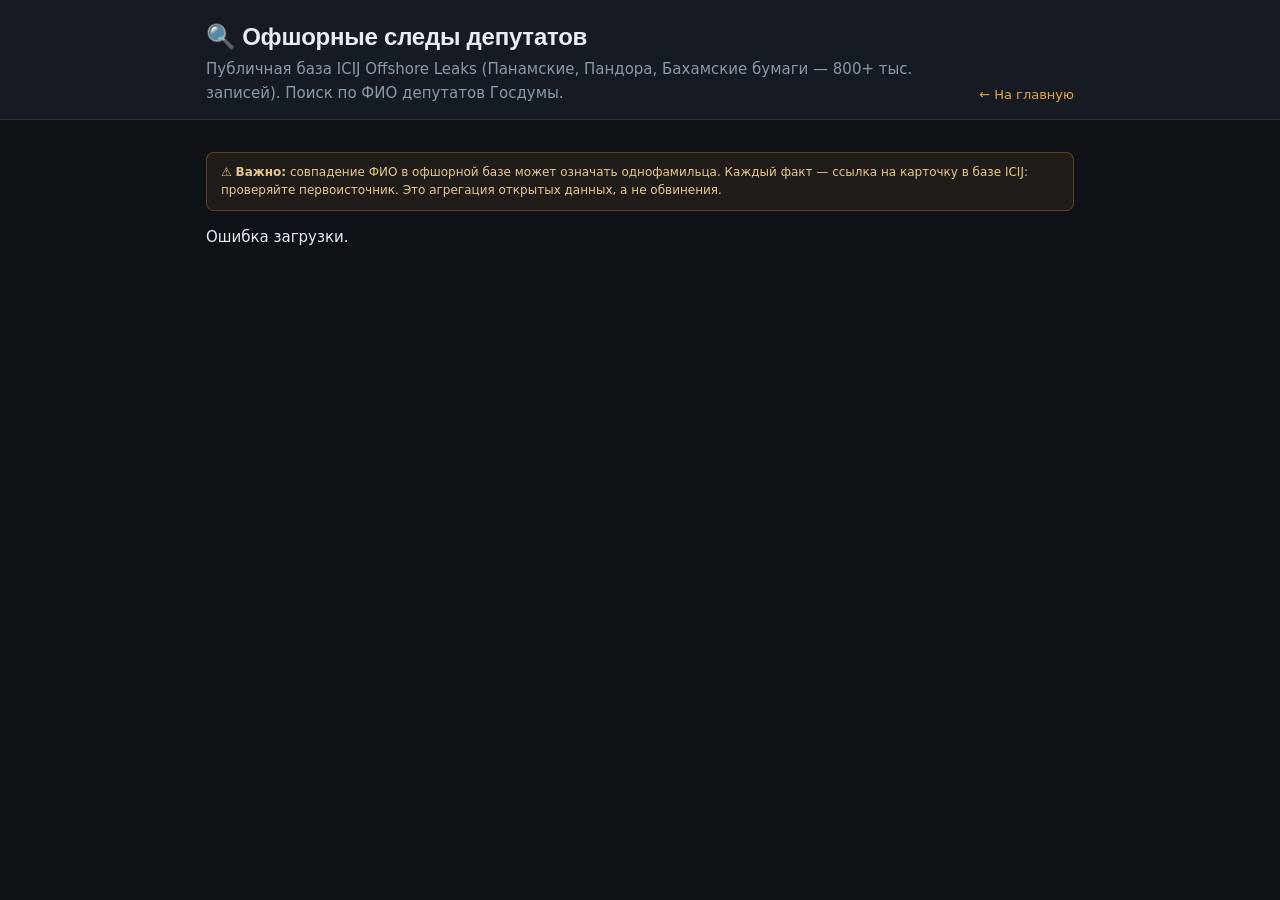
==== investigations.html @ b84b9b35 "фракции депутатов + страница расследований investigations.html + кнопки на главной" ====
<!DOCTYPE html>
<html lang="ru">
<head>
<meta charset="UTF-8">
<meta name="viewport" content="width=device-width, initial-scale=1">
<title>Расследования: офшорные следы депутатов — Законы РФ</title>
<meta name="description" content="Депутаты Госдумы в публичной базе ICIJ Offshore Leaks (Панамские, Пандора, Бахамские бумаги). Только факты из открытых источников со ссылками.">
<link rel="stylesheet" href="style.css">
<style>
.investlist{max-width:900px;margin:0 auto;padding:20px 16px 60px}
.dossier{background:var(--panel);border:1px solid var(--line);border-radius:12px;padding:16px 20px;margin-bottom:16px}
.dname{font-size:18px;font-weight:700}
.dname a{color:var(--acc)}
.dsec{margin-top:12px}
.dsec h3{font-size:13px;color:#c6d0dc;text-transform:uppercase;letter-spacing:.05em;margin:0 0 6px}
.ditem{padding:6px 0;border-bottom:1px solid rgba(42,51,65,.5);font-size:13px}
.ditem a{color:#e8c88a}
.dmeta{color:var(--mut);font-size:11px}
.warn{background:rgba(232,163,61,.08);border:1px solid rgba(232,163,61,.3);border-radius:8px;padding:10px 14px;color:#e8c88a;font-size:12px;margin:12px 0}
</style>
</head>
<body>
<header><div class="wrap head" style="max-width:900px">
  <div><h1 style="font-size:24px">🔍 Офшорные следы депутатов</h1>
  <p class="sub">Публичная база ICIJ Offshore Leaks (Панамские, Пандора, Бахамские бумаги — 800+ тыс. записей). Поиск по ФИО депутатов Госдумы.</p></div>
  <div class="updated"><a href="/">← На главную</a></div>
</div></header>

<main class="investlist">
  <div class="warn">⚠ <b>Важно:</b> совпадение ФИО в офшорной базе может означать однофамильца. Каждый факт — ссылка на карточку в базе ICIJ: проверяйте первоисточник. Это агрегация открытых данных, а не обвинения.</div>
  <div id="list"><div class="loading">Загрузка…</div></div>
</main>

<script>
"use strict";
function esc(s){ return String(s).replace(/[&<>"]/g, c => ({"&":"&amp;","<":"&lt;",">":"&gt;",'"':"&quot;"}[c])); }
fetch("data/investigations.json").then(r => r.json()).then(data => {
  const box = document.getElementById("list");
  const names = Object.keys(data || {});
  if (!names.length) { box.innerHTML = "<p class='loading'>Офшорных следов у депутатов в базе ICIJ пока не найдено. База депутатов растёт каждую ночь — скан повторяется автоматически.</p>"; return; }
  box.innerHTML = names.map(name => {
    const v = data[name];
    return `<div class="dossier">
      <div class="dname"><a href="${esc(v.deputy_url)}" target="_blank" rel="noopener">${esc(name)}</a></div>
      <div class="dsec"><h3>Офицеры офшоров (совпадения ФИО)</h3>
        ${v.officers.map(o => `<div class="ditem"><a href="${esc(o.link)}" target="_blank" rel="noopener">${esc(o.name)}</a> <span class="dmeta">— источник: ${esc(o.source)}</span></div>`).join("")}</div>
      <div class="dsec"><h3>Связанные структуры</h3>
        ${v.entities.map(e => `<div class="ditem"><a href="${esc(e.link)}" target="_blank" rel="noopener">${esc(e.name)}</a> <span class="dmeta">— ${esc(e.jurisdiction)} · ${esc(e.status)}</span></div>`).join("")}</div>
    </div>`;
  }).join("");
}).catch(e => { document.getElementById("list").innerHTML = "<p>Ошибка загрузки.</p>"; });
</script>
</body>
</html>
---- style.css ----
:root{
  --bg:#0e1116; --panel:#161b23; --card:#1c232e; --line:#2a3341;
  --txt:#e8edf4; --mut:#8b98a9; --acc:#e8a33d;
  --red:#e05555; --green:#43b581; --blue:#5b8def; --grey:#5a6675;
}
*{box-sizing:border-box}
body{margin:0;background:var(--bg);color:var(--txt);font:15px/1.55 Inter,system-ui,'Segoe UI',sans-serif}
.wrap{max-width:1280px;margin:0 auto;padding:0 16px}
a{color:var(--acc);text-decoration:none}
a:hover{text-decoration:underline}
h1{margin:.15em 0;font-size:30px;font-family:Unbounded,Inter,sans-serif;font-weight:700;letter-spacing:-.01em}
h2.h-sm{font-size:15px;color:var(--mut);margin:0 0 8px;text-transform:uppercase;letter-spacing:.06em}
.muted{color:var(--mut);font-weight:400;font-size:.65em}
.sub{color:var(--mut);margin:.2em 0 0;max-width:720px}

header{background:var(--panel);border-bottom:1px solid var(--line);padding:14px 0}
.head{display:flex;justify-content:space-between;align-items:flex-end;gap:16px;flex-wrap:wrap}
.updated{color:var(--mut);font-size:13px;white-space:nowrap}

.tiles{display:grid;grid-template-columns:repeat(auto-fit,minmax(200px,1fr));gap:12px;margin:18px auto}
.tile{background:var(--panel);border:1px solid var(--line);border-radius:12px;padding:14px 16px;cursor:pointer}
.tile:hover{border-color:var(--acc)}
.tile .n{font-size:34px;font-weight:700;line-height:1.1;font-family:Unbounded,Inter,sans-serif;letter-spacing:-.02em}
.tile .l{color:var(--mut);font-size:13px}
.tile.red .n{color:var(--red)} .tile.green .n{color:var(--green)} .tile.blue .n{color:var(--blue)} .tile.gold .n{color:var(--acc)}
.tile.on{outline:2px solid var(--acc)}

.strip{display:flex;gap:10px;overflow-x:auto;padding-bottom:8px}
.chip{flex:0 0 auto;background:var(--card);border:1px solid var(--line);border-radius:10px;padding:8px 12px;max-width:300px}
.chip .d{font-size:12px;color:var(--mut)}
.chip .t{font-size:13px;line-height:1.35;display:-webkit-box;-webkit-line-clamp:2;-webkit-box-orient:vertical;overflow:hidden}
.chip:hover{border-color:var(--acc)}

.controls{display:flex;gap:10px;flex-wrap:wrap;align-items:center;margin:14px auto}
button{background:var(--card);color:var(--txt);border:1px solid var(--line);border-radius:9px;padding:8px 14px;cursor:pointer;font-size:14px}
button:hover{border-color:var(--acc)}
button.on{background:var(--acc);color:#151007;border-color:var(--acc);font-weight:600}
input[type=search]{flex:1;min-width:220px;background:var(--card);border:1px solid var(--line);border-radius:9px;color:var(--txt);padding:9px 12px;font-size:14px}
input[type=search]:focus{outline:1px solid var(--acc)}

#board{margin:10px auto 40px}
.board{display:grid;grid-template-columns:repeat(auto-fit,minmax(175px,1fr));gap:10px;align-items:start;padding-bottom:12px}
.col{background:var(--panel);border:1px solid var(--line);border-top:3px solid var(--colc,var(--grey));border-radius:12px;padding:10px}
.col h3{margin:2px 4px 10px;font-size:13px;display:flex;justify-content:space-between;align-items:center;text-transform:uppercase;letter-spacing:.04em;color:#c6d0dc}
.col h3 .cnt{background:var(--card);border-radius:20px;padding:1px 10px;font-size:13px;color:var(--mut)}
.cards{display:flex;flex-direction:column;gap:8px}
.card{background:var(--card);border:1px solid var(--line);border-left:3px solid var(--grey);border-radius:8px;padding:8px 10px;font-size:13px}
.card.anti{border-left-color:var(--red)} .card.pro{border-left-color:var(--green)} .card.unknown{border-left-color:var(--grey)}
.card .num{font-weight:600;margin-right:6px}
.card .num a{color:var(--acc)}
.card .crow{display:flex;justify-content:space-between;gap:6px;align-items:baseline}
.card .mark{opacity:.8}
.card .why{margin-top:6px;font-size:12px;line-height:1.5;color:#f0b3b3;background:rgba(224,85,85,.07);border-left:3px solid var(--red);border-radius:0 6px 6px 0;padding:5px 8px;font-style:italic;display:-webkit-box;-webkit-line-clamp:2;-webkit-box-orient:vertical;overflow:hidden}
.card.open .why{display:block;-webkit-line-clamp:unset;font-size:13px;line-height:1.55}
.card.pro .why{color:#a9e3c8;background:rgba(67,181,129,.07);border-left-color:var(--green)}
.card .note{margin-top:4px;font-size:12px;color:var(--mut);display:-webkit-box;-webkit-line-clamp:2;-webkit-box-orient:vertical;overflow:hidden}
.card .dt{color:var(--mut);font-size:12px}
.card .tp{display:inline-block;font-size:11px;color:var(--mut);border:1px solid var(--line);border-radius:12px;padding:0 8px;margin-top:6px}
.card .more{display:none;margin-top:6px;color:var(--mut);font-size:12px}
.card.open .more{display:block}
.card:hover{border-color:var(--acc);cursor:pointer}
.card .t{display:-webkit-box;-webkit-line-clamp:3;-webkit-box-orient:vertical;overflow:hidden}
.card .ext{margin-top:6px;display:none}
.card.open .ext{display:inline-block}
.morebtn{width:100%;margin-top:8px;font-size:13px}

footer{border-top:1px solid var(--line);padding:18px 0 30px;color:var(--mut);font-size:13px}
code{background:var(--card);padding:1px 6px;border-radius:6px}
.loading{color:var(--mut);padding:40px 0;text-align:center}

/* ===== сетка законов ===== */
.graphwrap{background:var(--panel);border:1px solid var(--line);border-radius:12px;padding:12px}
.graphlegend{display:flex;gap:16px;flex-wrap:wrap;align-items:center;color:var(--mut);font-size:13px;margin-bottom:8px}
.graphlegend .dot{display:inline-block;width:10px;height:10px;border-radius:50%;margin-right:5px}
.dot.red{background:var(--red)} .dot.green{background:var(--green)} .dot.grey{background:var(--grey)}
.graphlegend .hint{margin-left:auto;font-size:12px}
#gcanvas{width:100%;height:auto;border:1px solid var(--line);border-radius:8px;background:#0b0e13;cursor:crosshair}
.graphnote{margin-top:8px;color:var(--mut);font-size:12px}
@media (max-width:720px){ h1{font-size:22px} .controls{flex-direction:column} }

/* разбор законопроекта (в раскрытой карточке) */
.dg{display:none;margin-top:8px;background:rgba(232,163,61,.06);border:1px solid rgba(232,163,61,.3);border-radius:8px;padding:8px 12px;font-size:12.5px;line-height:1.55;color:#d8cfa8}
.card.open .dg{display:block}
.dg p{margin:4px 0}
.dg p:first-child{margin-top:0}
.dg b{color:#e8a33d}

/* статистика */
.searchrow{margin:0 auto 4px}
.searchrow input{width:100%}
.statwrap{background:var(--panel);border:1px solid var(--line);border-radius:12px;padding:14px 16px;margin:0 auto 12px;max-height:330px;overflow-y:auto}
.statwrap summary{cursor:pointer;color:#c6d0dc;font-size:13px;font-weight:600}
.clegend{display:flex;gap:14px;align-items:center;margin-bottom:6px;color:#c6d0dc;font-size:13px}
.clegend .lg{color:var(--mut);font-size:12px}
.clegend .hint{margin-left:auto;color:var(--mut);font-size:11px}
.statwrap::-webkit-scrollbar{width:6px}
.statwrap::-webkit-scrollbar-thumb{background:var(--line);border-radius:6px}
.stitle{color:#c6d0dc;font-size:14px;margin:14px 0 8px}
.srow{display:grid;grid-template-columns:52px 1fr 90px;gap:8px;align-items:center;margin:4px 0}
.slab{color:var(--mut);font-size:12px;text-align:right}
.sbars{display:flex;height:14px;border-radius:6px;overflow:hidden;background:#0b0e13}
.sbar{height:100%}
.sbar.anti{background:var(--red)} .sbar.pro{background:var(--green)}
.sbar.blue{background:linear-gradient(180deg,#5b8def,#3a5fb8)}
.sbar.blue{background:linear-gradient(180deg,#5b8def,#3a5fb8)}
.sval{font-size:12px;color:var(--mut)}
.sval .ra{color:var(--red)} .sval .gr{color:var(--green)}

/* диаграмма годов */
.chartwrap{background:var(--panel);border:1px solid var(--line);border-radius:12px;padding:14px 16px;margin-bottom:12px}
.ctitle{color:#c6d0dc;font-size:13px;margin:8px 0}
.ctitle .cl{color:var(--mut);font-weight:400;font-size:12px}
.yrow{display:flex;align-items:flex-end;gap:3px;height:130px;margin-bottom:6px}
.ycol{flex:1;display:flex;flex-direction:column;justify-content:flex-end;align-items:center;height:100%;min-width:0}
.xlabels{display:flex;padding-left:36px;padding-right:12px}
.xlabels span{flex:1;text-align:center;font-size:9px;color:var(--mut);white-space:nowrap}
.ybar{display:flex;flex-direction:column;justify-content:flex-end;width:100%;max-width:22px;height:100%;background:#0b0e13;border-radius:4px 4px 0 0;overflow:hidden}
.yseg{display:block;width:100%}
.yseg.anti{background:var(--red)}
.yseg.pro{background:var(--green)}
.ylab{font-size:10px;color:var(--mut);margin-top:3px;white-space:nowrap}
.yval{font-size:9px;color:var(--mut);white-space:nowrap}
.ycol:hover .ybar{outline:1px solid var(--acc)}

/* страна в цифрах */
.orow{margin:10px 0 2px}
.oname{display:block;font-size:13px;color:#c6d0dc;font-weight:600}
.oval{font-size:12px;color:var(--mut)}
.ochart{margin:6px 0 4px}

.btnnews{display:inline-block;background:var(--card);border:1px solid var(--line);border-radius:10px;padding:10px 18px;color:var(--txt);font-size:14px}
.btnnews:hover{border-color:var(--acc);color:var(--acc)}

.drow{display:flex;justify-content:space-between;gap:10px;padding:7px 4px;border-bottom:1px solid rgba(42,51,65,.5);font-size:13px}
.dname a{color:#c6d0dc}
.dname a:hover{color:var(--acc)}
.dval{color:var(--mut);font-size:12px;white-space:nowrap}
.dval b{color:#e8c88a;font-size:14px}
.faction{color:var(--mut);font-size:11px;margin-left:4px}
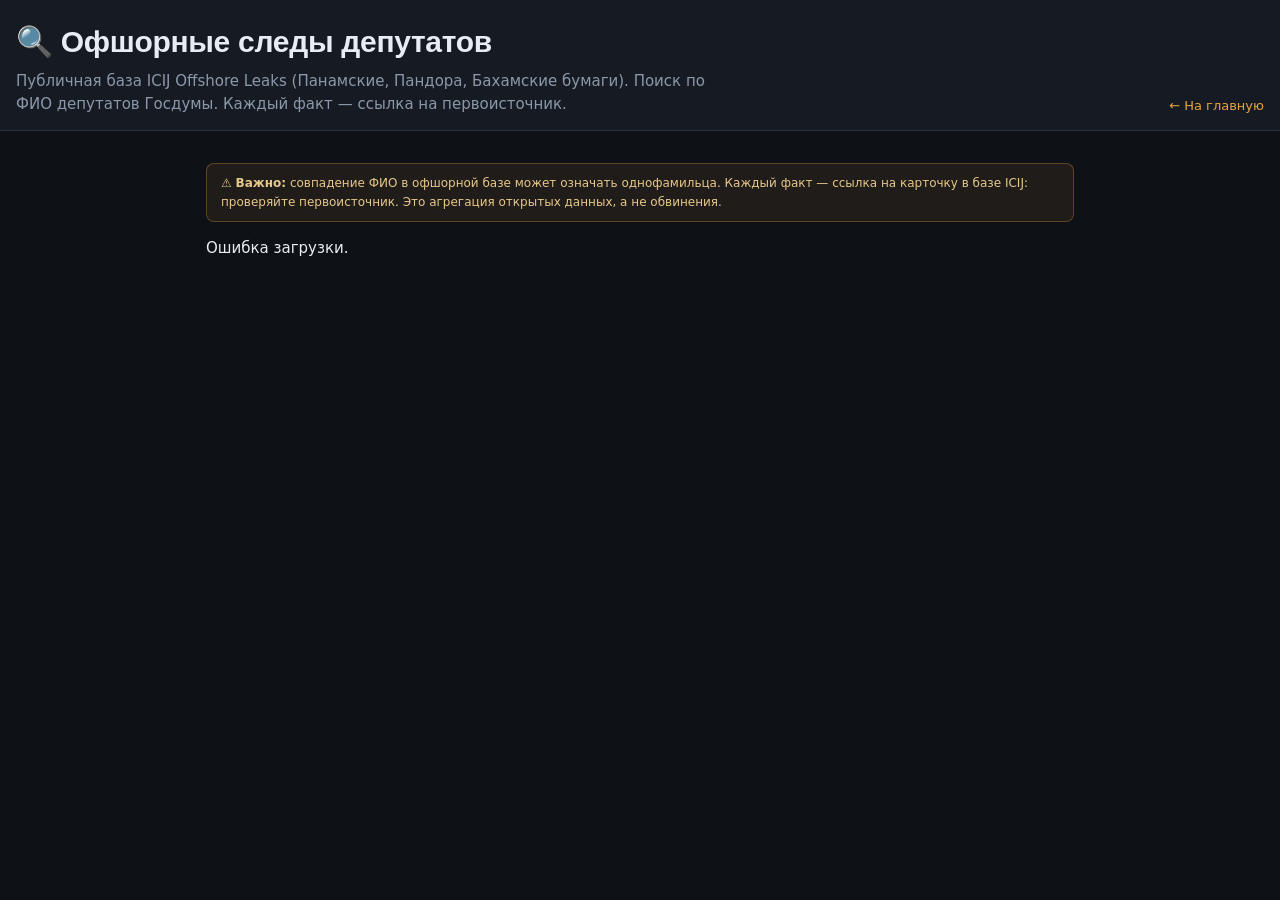
==== commit 18b8d565: "news/investigations: стандартная шапка как на главной; спорт-фильтр (сборных/футбол/теннис)" ====
--- a/investigations.html
+++ b/investigations.html
@@ -20,11 +20,15 @@
 </style>
 </head>
 <body>
-<header><div class="wrap head" style="max-width:900px">
-  <div><h1 style="font-size:24px">🔍 Офшорные следы депутатов</h1>
-  <p class="sub">Публичная база ICIJ Offshore Leaks (Панамские, Пандора, Бахамские бумаги — 800+ тыс. записей). Поиск по ФИО депутатов Госдумы.</p></div>
-  <div class="updated"><a href="/">← На главную</a></div>
-</div></header>
+<header>
+  <div class="wrap head">
+    <div>
+      <h1>🔍 Офшорные следы депутатов</h1>
+      <p class="sub">Публичная база ICIJ Offshore Leaks (Панамские, Пандора, Бахамские бумаги). Поиск по ФИО депутатов Госдумы. Каждый факт — ссылка на первоисточник.</p>
+    </div>
+    <div class="updated"><a href="index.html">← На главную</a></div>
+  </div>
+</header>
 
 <main class="investlist">
   <div class="warn">⚠ <b>Важно:</b> совпадение ФИО в офшорной базе может означать однофамильца. Каждый факт — ссылка на карточку в базе ICIJ: проверяйте первоисточник. Это агрегация открытых данных, а не обвинения.</div>
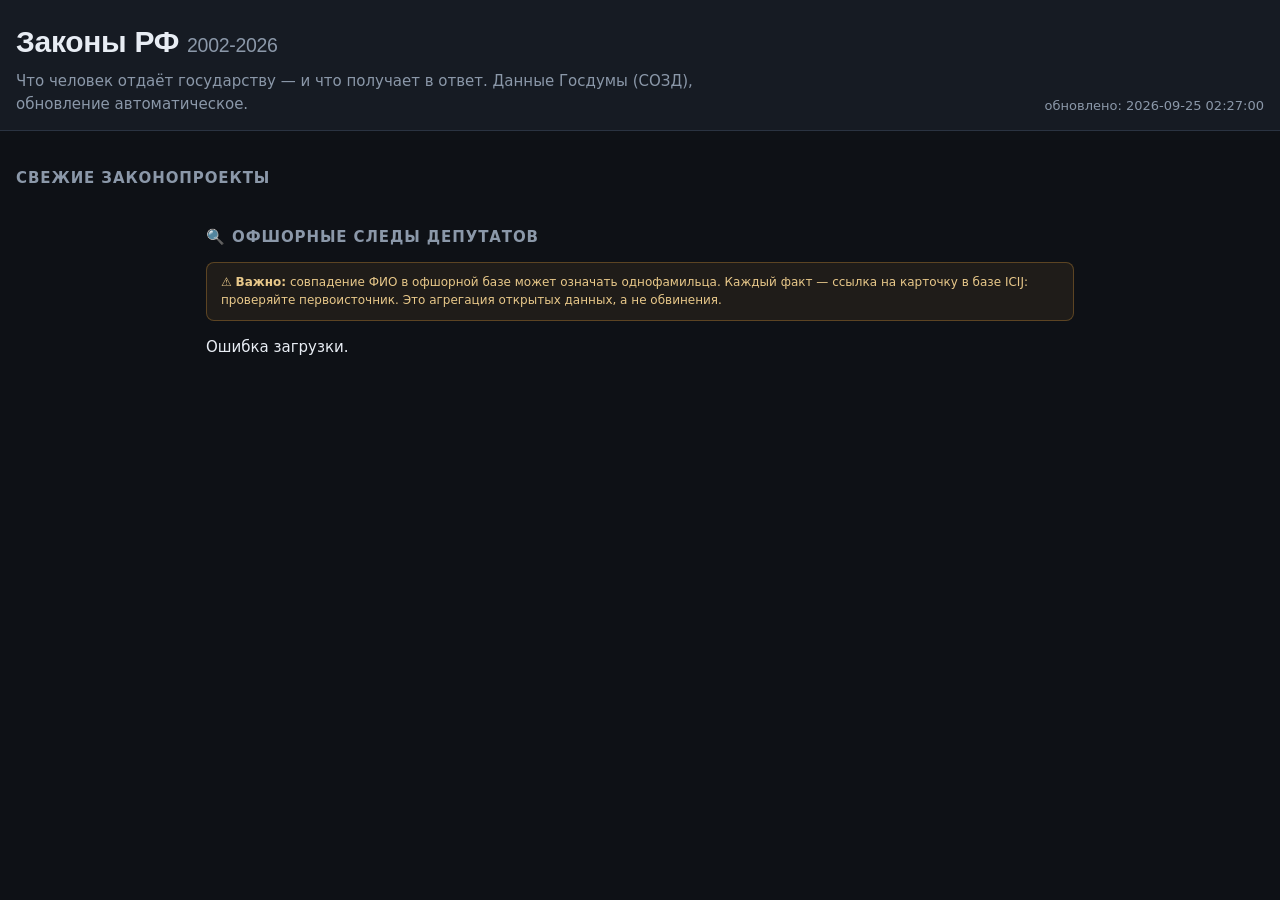
==== commit ff8fac6c: "news/investigations: полный каркас сайта (шапка+плитки+свежие) как на главной" ====
--- a/investigations.html
+++ b/investigations.html
@@ -23,14 +23,22 @@
 <header>
   <div class="wrap head">
     <div>
-      <h1>🔍 Офшорные следы депутатов</h1>
-      <p class="sub">Публичная база ICIJ Offshore Leaks (Панамские, Пандора, Бахамские бумаги). Поиск по ФИО депутатов Госдумы. Каждый факт — ссылка на первоисточник.</p>
+      <h1>Законы РФ <span class="muted" id="yearRange">2002-2026</span></h1>
+      <p class="sub">Что человек отдаёт государству — и что получает в ответ. Данные Госдумы (СОЗД), обновление автоматическое.</p>
     </div>
-    <div class="updated"><a href="index.html">← На главную</a></div>
+    <div class="updated" id="updated"></div>
   </div>
 </header>
 
+<section class="tiles wrap" id="tiles"></section>
+
+<section class="fresh wrap">
+  <h2 class="h-sm">Свежие законопроекты</h2>
+  <div class="strip" id="fresh"></div>
+</section>
+
 <main class="investlist">
+  <h2 class="h-sm" style="margin-bottom:12px">🔍 Офшорные следы депутатов</h2>
   <div class="warn">⚠ <b>Важно:</b> совпадение ФИО в офшорной базе может означать однофамильца. Каждый факт — ссылка на карточку в базе ICIJ: проверяйте первоисточник. Это агрегация открытых данных, а не обвинения.</div>
   <div id="list"><div class="loading">Загрузка…</div></div>
 </main>
@@ -54,5 +62,6 @@
   }).join("");
 }).catch(e => { document.getElementById("list").innerHTML = "<p>Ошибка загрузки.</p>"; });
 </script>
+<script src="site-chrome.js"></script>
 </body>
 </html>
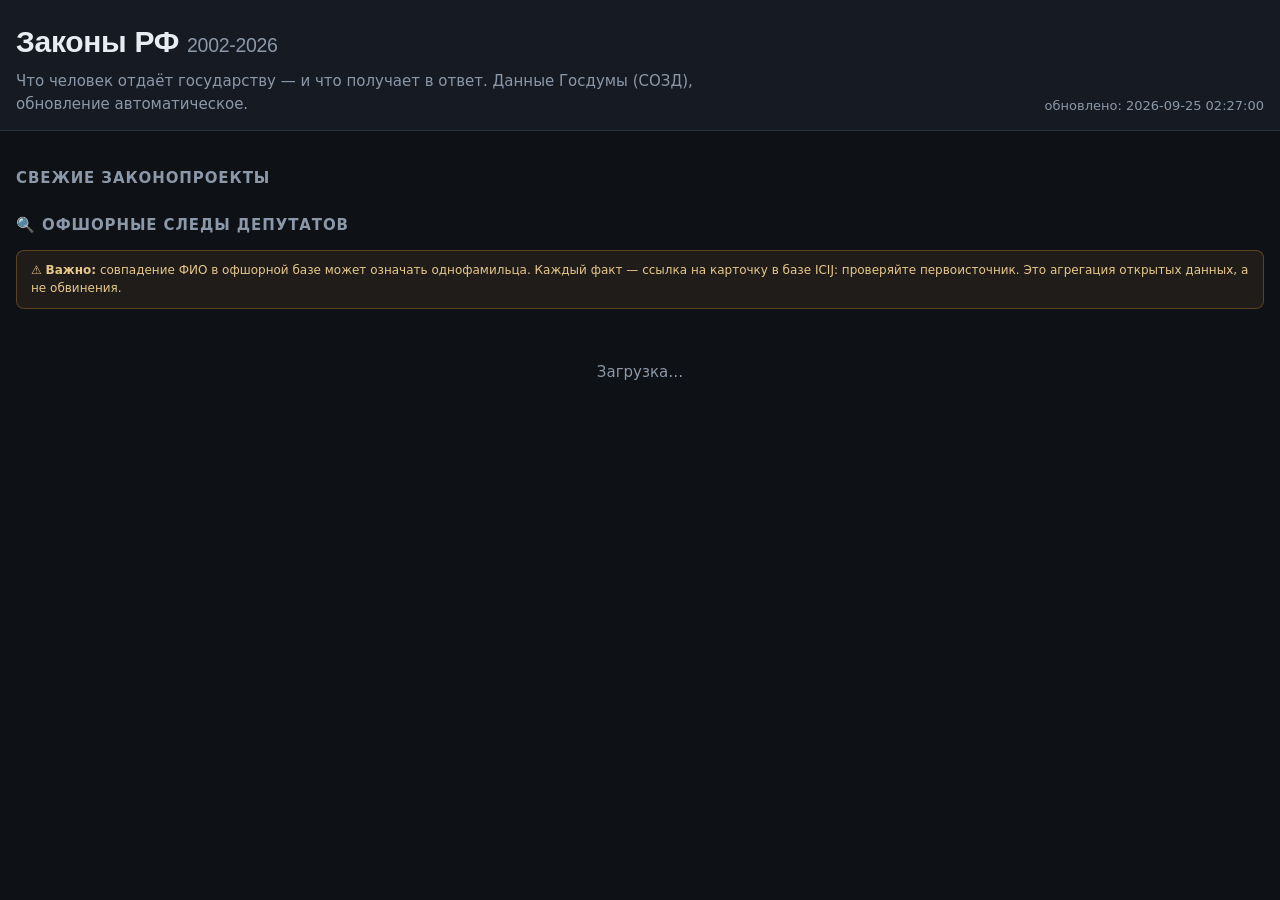
==== commit 948bb235: "news/investigations: ширина и заголовки как на главной; пустое состояние с ссылкой" ====
--- a/investigations.html
+++ b/investigations.html
@@ -7,7 +7,7 @@
 <meta name="description" content="Депутаты Госдумы в публичной базе ICIJ Offshore Leaks (Панамские, Пандора, Бахамские бумаги). Только факты из открытых источников со ссылками.">
 <link rel="stylesheet" href="style.css">
 <style>
-.investlist{max-width:900px;margin:0 auto;padding:20px 16px 60px}
+.investlist{max-width:1280px;margin:0 auto;padding:8px 16px 60px}
 .dossier{background:var(--panel);border:1px solid var(--line);border-radius:12px;padding:16px 20px;margin-bottom:16px}
 .dname{font-size:18px;font-weight:700}
 .dname a{color:var(--acc)}
@@ -49,7 +49,8 @@
 fetch("data/investigations.json").then(r => r.json()).then(data => {
   const box = document.getElementById("list");
   const names = Object.keys(data || {});
-  if (!names.length) { box.innerHTML = "<p class='loading'>Офшорных следов у депутатов в базе ICIJ пока не найдено. База депутатов растёт каждую ночь — скан повторяется автоматически.</p>"; return; }
+  if (!names.length) { box.innerHTML = "<p class='loading'>Офшорных следов у депутатов в базе ICIJ пока не найдено. База депутатов растёт каждую ночь (+25) — скан повторяется автоматически.<br><br>
+Смотри пока блок <a href="index.html">«💰 Доходы депутатов»</a> на главной — официальные декларации уже там.</p>"; return; }
   box.innerHTML = names.map(name => {
     const v = data[name];
     return `<div class="dossier">
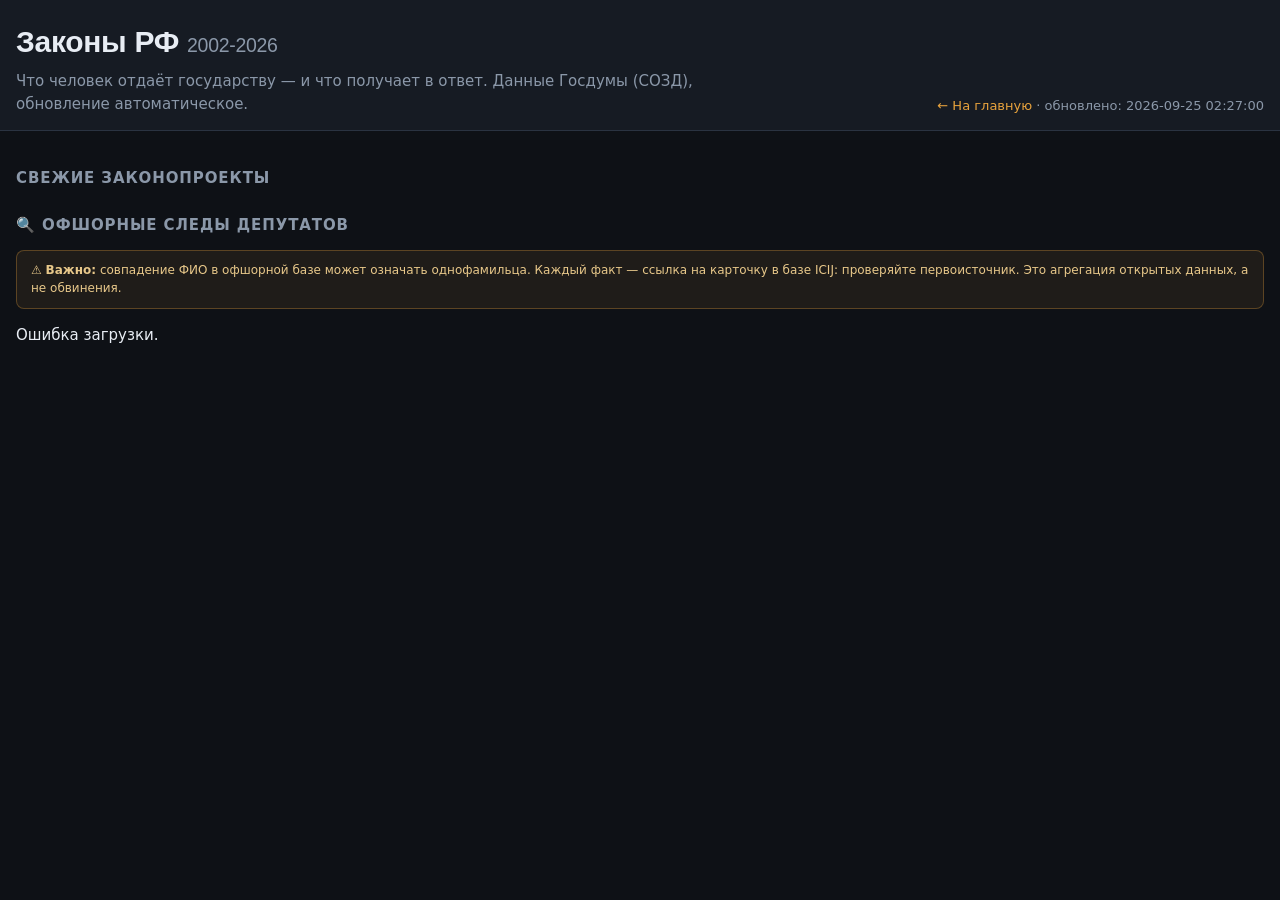
==== commit dff76cd5: "инвестigations.html: починен сломанный JS (кавычки+перенос в строке), ссылка на главную в каркасе" ====
--- a/investigations.html
+++ b/investigations.html
@@ -26,7 +26,7 @@
       <h1>Законы РФ <span class="muted" id="yearRange">2002-2026</span></h1>
       <p class="sub">Что человек отдаёт государству — и что получает в ответ. Данные Госдумы (СОЗД), обновление автоматическое.</p>
     </div>
-    <div class="updated" id="updated"></div>
+    <div class="updated"><a href="index.html">← На главную</a> · <span id="updated"></span></div>
   </div>
 </header>
 
@@ -49,8 +49,7 @@
 fetch("data/investigations.json").then(r => r.json()).then(data => {
   const box = document.getElementById("list");
   const names = Object.keys(data || {});
-  if (!names.length) { box.innerHTML = "<p class='loading'>Офшорных следов у депутатов в базе ICIJ пока не найдено. База депутатов растёт каждую ночь (+25) — скан повторяется автоматически.<br><br>
-Смотри пока блок <a href="index.html">«💰 Доходы депутатов»</a> на главной — официальные декларации уже там.</p>"; return; }
+  if (!names.length) { box.innerHTML = "<p class='loading'>Офшорных следов у депутатов в базе ICIJ пока не найдено. База депутатов растёт каждую ночь (+25) — скан повторяется автоматически.<br><br>Смотри пока блок <a href='index.html'>«💰 Доходы депутатов»</a> на главной — официальные декларации уже там.</p>"; return; }
   box.innerHTML = names.map(name => {
     const v = data[name];
     return `<div class="dossier">
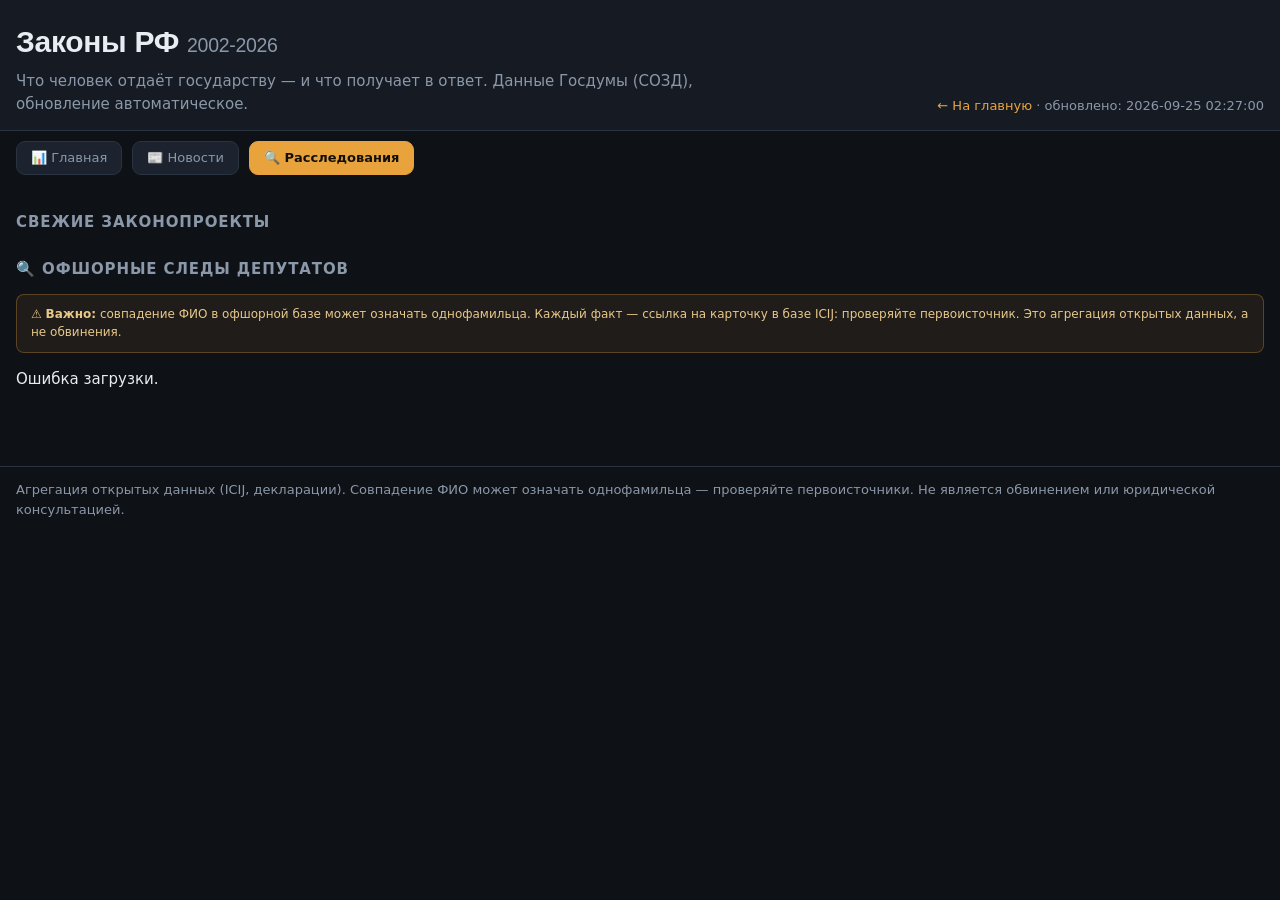
==== commit a2c9171c: "единая навигация (Главная/Новости/Расследования) на всех страницах + футеры" ====
--- a/investigations.html
+++ b/investigations.html
@@ -29,6 +29,11 @@
     <div class="updated"><a href="index.html">← На главную</a> · <span id="updated"></span></div>
   </div>
 </header>
+<nav class="sitenav wrap">
+  <a href="index.html" class="off">📊 Главная</a>
+  <a href="news.html" class="off">📰 Новости</a>
+  <a href="investigations.html" class="on">🔍 Расследования</a>
+</nav>
 
 <section class="tiles wrap" id="tiles"></section>
 
@@ -63,5 +68,6 @@
 }).catch(e => { document.getElementById("list").innerHTML = "<p>Ошибка загрузки.</p>"; });
 </script>
 <script src="site-chrome.js"></script>
+<footer class="wrap"><p class="disclaimer">Агрегация открытых данных (ICIJ, декларации). Совпадение ФИО может означать однофамильца — проверяйте первоисточники. Не является обвинением или юридической консультацией.</p></footer>
 </body>
 </html>
--- a/style.css
+++ b/style.css
@@ -136,4 +136,8 @@
 .dname a:hover{color:var(--acc)}
 .dval{color:var(--mut);font-size:12px;white-space:nowrap}
 .dval b{color:#e8c88a;font-size:14px}
-.faction{color:var(--mut);font-size:11px;margin-left:4px}+.faction{color:var(--mut);font-size:11px;margin-left:4px}
+.sitenav{display:flex;gap:10px;padding:10px 16px 0;flex-wrap:wrap}
+.sitenav a{background:var(--card);border:1px solid var(--line);border-radius:9px;padding:6px 14px;color:var(--mut);font-size:13px}
+.sitenav a.on{background:var(--acc);color:#151007;border-color:var(--acc);font-weight:600}
+.sitenav a:hover{border-color:var(--acc);color:var(--txt)}
